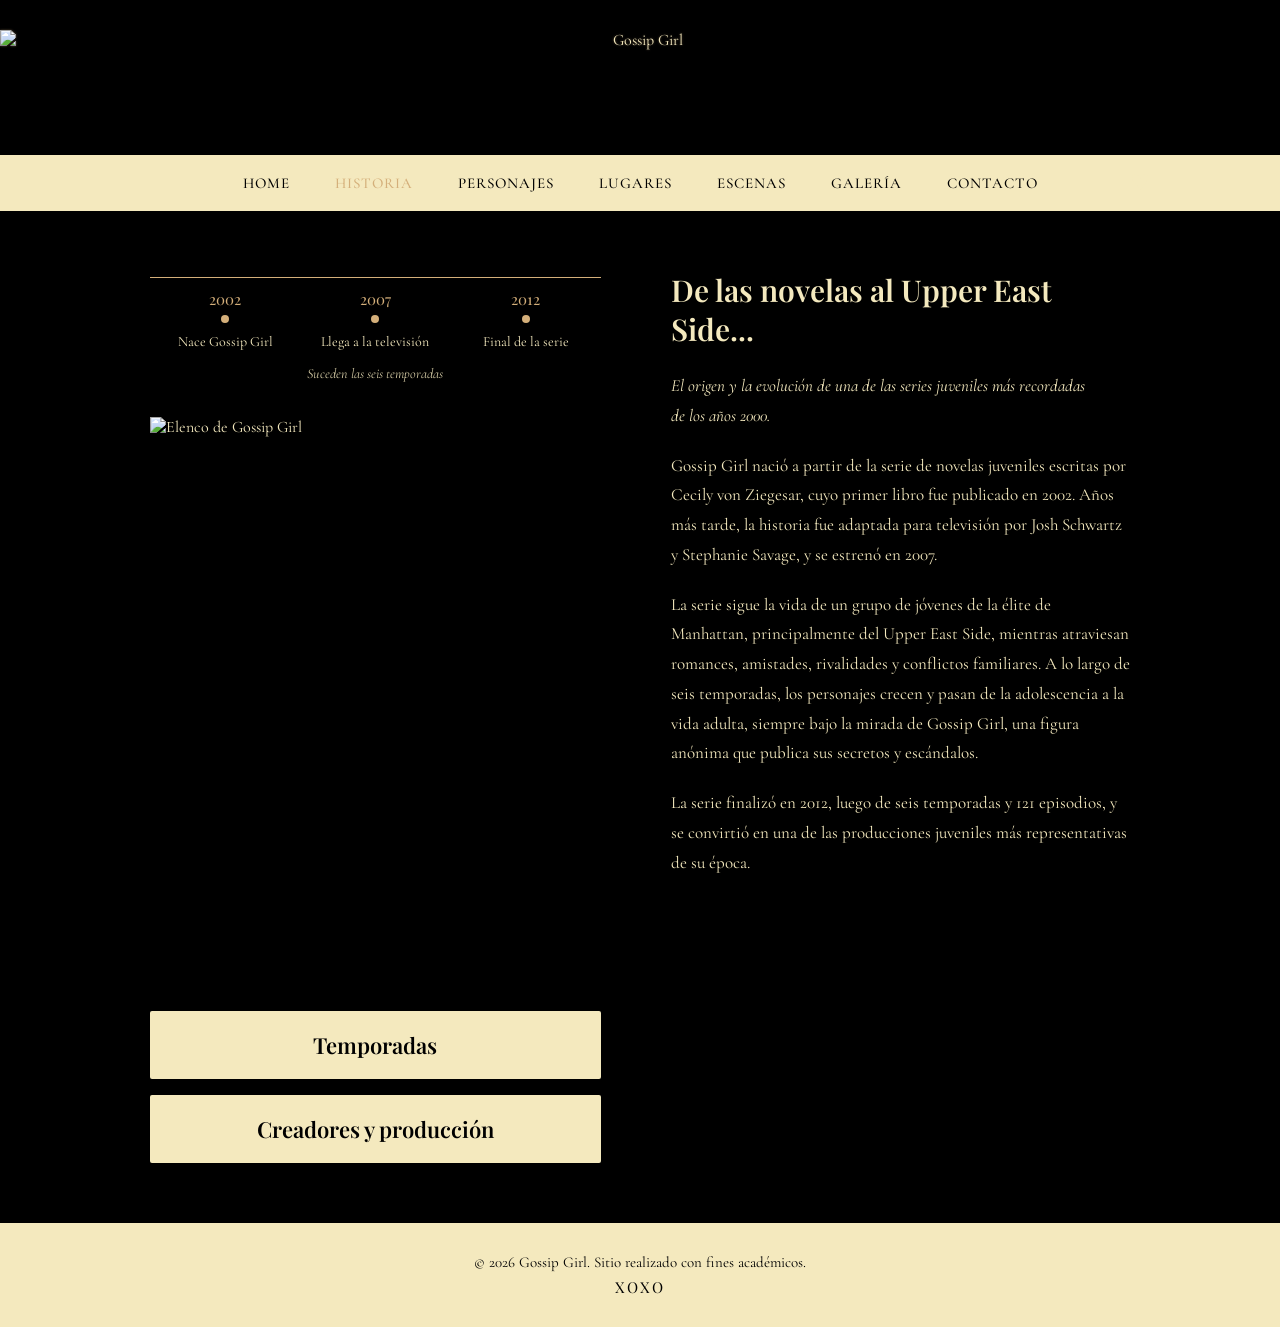
==== historia.html @ 5b595861 "Add files via upload" ====
<!DOCTYPE html>
<html lang="es">
<head>
  <meta charset="UTF-8">
  <meta name="viewport" content="width=device-width, initial-scale=1.0">
  <title>Historia | Gossip Girl</title>

  <link rel="preconnect" href="https://fonts.googleapis.com">
  <link rel="preconnect" href="https://fonts.gstatic.com" crossorigin>
  <link href="https://fonts.googleapis.com/css2?family=Cormorant+Garamond:ital,wght@0,400;0,500;0,600;1,400&family=Playfair+Display:wght@500;600;700&display=swap" rel="stylesheet">

  <link rel="stylesheet" href="style.css">
</head>
<body>

  <!-- ============ HEADER (igual que la Home) ============ -->
  <header class="header">
    <div class="header__logo">
      <a href="index.html">
        <img src="img/logo.jpg" alt="Gossip Girl" class="header__logo-img">
      </a>
    </div>

    <div class="header__bottom">
      <nav class="nav">
        <ul class="nav__list">
          <li><a href="index.html" class="nav__link">HOME</a></li>
          <li><a href="historia.html" class="nav__link nav__link--active">HISTORIA</a></li>
          <li><a href="personajes.html" class="nav__link">PERSONAJES</a></li>
          <li><a href="lugares.html" class="nav__link">LUGARES</a></li>
          <li><a href="escenas.html" class="nav__link">ESCENAS</a></li>
          <li><a href="galeria.html" class="nav__link">GALERÍA</a></li>
          <li><a href="contacto.html" class="nav__link">CONTACTO</a></li>
        </ul>

        <a href="#" class="nav__favorite" aria-label="Favoritos">&#9825;</a>
      </nav>
    </div>
  </header>

  <!-- ============ HISTORIA - CONTENIDO PRINCIPAL ============ -->
  <main class="historia-page">
    <div class="historia-container">
      <div class="historia-grid">

        <!-- COLUMNA IZQUIERDA -->
        <div class="historia-grid__col historia-grid__col--left">

          <!-- Línea de tiempo -->
          <div class="timeline">
            <div class="timeline__track">
              <div class="timeline__item">
                <span class="timeline__year">2002</span>
                <span class="timeline__dot"></span>
                <span class="timeline__label">Nace Gossip Girl</span>
              </div>
              <div class="timeline__item">
                <span class="timeline__year">2007</span>
                <span class="timeline__dot"></span>
                <span class="timeline__label">Llega a la televisión</span>
              </div>
              <div class="timeline__item">
                <span class="timeline__year">2012</span>
                <span class="timeline__dot"></span>
                <span class="timeline__label">Final de la serie</span>
              </div>
            </div>
            <p class="timeline__note">Suceden las seis temporadas</p>
          </div>

          <!-- Imagen del elenco -->
          <img src="img/segunda-pag.jpg" alt="Elenco de Gossip Girl" class="historia-imagen">

          <!-- Botones -->
          <div class="historia-links">
            <a href="temporadas.html" class="btn">Temporadas</a>
            <a href="creadores.html" class="btn">Creadores y producción</a>
          </div>

        </div>

        <!-- COLUMNA DERECHA -->
        <div class="historia-grid__col historia-grid__col--right">
          <div class="historia-texto">
            <h1 class="intro__title">De las novelas al Upper East Side...</h1>
            <p class="historia-texto__subtitle">El origen y la evolución de una de las series juveniles más recordadas de los años 2000.</p>

            <p>Gossip Girl nació a partir de la serie de novelas juveniles escritas por Cecily von Ziegesar, cuyo primer libro fue publicado en 2002. Años más tarde, la historia fue adaptada para televisión por Josh Schwartz y Stephanie Savage, y se estrenó en 2007.</p>

            <p>La serie sigue la vida de un grupo de jóvenes de la élite de Manhattan, principalmente del Upper East Side, mientras atraviesan romances, amistades, rivalidades y conflictos familiares. A lo largo de seis temporadas, los personajes crecen y pasan de la adolescencia a la vida adulta, siempre bajo la mirada de Gossip Girl, una figura anónima que publica sus secretos y escándalos.</p>

            <p>La serie finalizó en 2012, luego de seis temporadas y 121 episodios, y se convirtió en una de las producciones juveniles más representativas de su época.</p>
          </div>
        </div>

      </div>
    </div>
  </main>

  <!-- ============ FOOTER (igual que la Home) ============ -->
  <footer class="footer">
    <p class="footer__line">&copy; 2026 Gossip Girl. Sitio realizado con fines académicos.</p>
    <p class="footer__xoxo">XOXO</p>
  </footer>

</body>
</html>
---- style.css ----
/* =========================================================
   GOSSIP GIRL - ESTILOS GENERALES
   ========================================================= */
* {
  margin: 0;
  padding: 0;
  box-sizing: border-box;
}

html {
  scroll-behavior: smooth;
}

body {
  font-family: 'Cormorant Garamond', serif;
  background-color: #000000;
  color: #F4E9BE;
  overflow-x: hidden;
}

a {
  text-decoration: none;
  color: inherit;
}

img {
  display: block;
  max-width: 100%;
}

:root {
  --color-negro: #000000;
  --color-crema: #F4E9BE;
  --color-dorado: #D4AF7A;
  --espaciado-seccion: 60px;
}



.header {
  background-color: var(--color-negro);
  padding-top: 30px;
  padding-bottom: 0;
}

.header__bottom {
  width: 100%;
  background-color: var(--color-crema);
  padding: 18px 0;
}

.header__logo {
  text-align: center;
  margin-bottom: 25px;
}

.header__logo-img {
  height: 100px;
  margin: 0 auto;
  filter: drop-shadow(0 0 1px rgba(212, 175, 122, 0.4));
}

.header__bottom {
  width: 100%;
}

.nav {
  display: flex;
  align-items: center;
  justify-content: center;
  position: relative;
  max-width: 1100px;
  margin: 0 auto;
  padding: 0 40px;
}

.nav__list {
  display: flex;
  list-style: none;
  gap: 45px;
}

.nav__link {
  font-size: 15px;
  letter-spacing: 1px;
  color: var(--color-negro);
  font-weight: 500;
  transition: color 0.3s ease;
}

.nav__link:hover,
.nav__link--active {
  color: var(--color-dorado);
}

.nav__favorite {
  position: absolute;
  right: 40px;
  font-size: 22px;
  color: var(--color-crema);
  line-height: 1;
  transition: color 0.3s ease;
}

.nav__favorite:hover {
  color: var(--color-dorado);
}

/* =========================================================
   HERO / IMAGEN PRINCIPAL (Home)
   ========================================================= */
.hero {
  position: relative;
  width: 100%;
  height: 380px;
}

.hero__img {
  width: 100%;
  height: 100%;
  object-fit: cover;
  object-position: center 50%;
}

.hero__caption {
  position: absolute;
  bottom: 40px;
  left: 50%;
  transform: translateX(-50%);
  background-color: rgba(0, 0, 0, 0.85);
  padding: 16px 40px;
}

.hero__caption p {
  font-family: 'Playfair Display', serif;
  font-size: 18px;
  letter-spacing: 3px;
  color: var(--color-crema);
  text-align: center;
  white-space: nowrap;
}

/* =========================================================
   SECCIÓN INTRODUCTORIA (Home)
   ========================================================= */
.intro {
  background-color: var(--color-negro);
  padding: var(--espaciado-seccion) 60px;
}

.intro__container {
  max-width: 1100px;
  margin: 0 auto;
  display: flex;
  align-items: center;
  gap: 70px;
}

.intro__col {
  flex: 1;
}

.intro__col--img {
  flex: 0 0 38%;
}

.intro__img {
  width: 100%;
  aspect-ratio: 1 / 1;
  object-fit: cover;
  object-position: center 70%;
}

.intro__col--text {
  flex: 1;
  display: flex;
  flex-direction: column;
  align-items: flex-start;
}

.intro__title {
  font-family: 'Playfair Display', serif;
  font-size: 30px;
  font-weight: 600;
  color: var(--color-crema);
  line-height: 1.3;
  margin-bottom: 22px;
}

.intro__text {
  font-size: 18px;
  line-height: 1.7;
  color: var(--color-crema);
  margin-bottom: 45px;
  max-width: 60ch;
}

.btn {
  display: inline-block;
  background-color: var(--color-crema);
  color: var(--color-negro);
  font-family: 'Playfair Display', serif;
  font-size: 22px;
  font-weight: 600;
  padding: 18px 55px;
  border-radius: 2px;
  transition: background-color 0.3s ease, transform 0.2s ease;
}

.btn:hover {
  background-color: var(--color-dorado);
}

/* =========================================================
   FOOTER
   ========================================================= */
.footer {
  background-color: var(--color-crema);
  color: var(--color-negro);
  text-align: center;
  padding: 30px 20px;
}

.footer__line {
  font-size: 15px;
  margin-bottom: 6px;
}

.footer__xoxo {
  font-family: 'Playfair Display', serif;
  font-size: 15px;
  letter-spacing: 2px;
}

/* =========================================================
   HISTORIA - página
   ========================================================= */
.historia-page {
  background-color: var(--color-negro);
  padding-top: var(--espaciado-seccion);
  padding-bottom: var(--espaciado-seccion);
}

.historia-container {
  max-width: 1100px;
  margin: 0 auto;
  padding: 0 60px;
}

.historia-grid {
  display: flex;
  align-items: flex-start;
  gap: 70px;
}

.historia-grid__col--left {
  flex: 0 0 46%;
}

.historia-grid__col--right {
  flex: 1;
}

/* ---------- Línea de tiempo ---------- */
.timeline {
  margin-bottom: 35px;
}

.timeline__track {
  display: flex;
  justify-content: space-between;
  position: relative;
  padding-top: 18px;
}

.timeline__track::before {
  content: "";
  position: absolute;
  top: 6px;
  left: 0;
  right: 0;
  height: 1px;
  background-color: var(--color-dorado);
}

.timeline__item {
  display: flex;
  flex-direction: column;
  align-items: center;
  position: relative;
  z-index: 1;
  text-align: center;
  flex: 1;
}

.timeline__year {
  font-family: 'Playfair Display', serif;
  font-size: 15px;
  color: var(--color-dorado);
  margin-bottom: 6px;
}

.timeline__dot {
  width: 8px;
  height: 8px;
  border-radius: 50%;
  background-color: var(--color-dorado);
  margin-bottom: 10px;
}

.timeline__label {
  font-size: 14px;
  color: var(--color-crema);
  max-width: 110px;
  line-height: 1.3;
}

.timeline__note {
  text-align: center;
  font-style: italic;
  font-size: 14px;
  color: var(--color-crema);
  opacity: 0.85;
  margin-top: 14px;
}

/* ---------- Imagen del elenco ---------- */
.historia-imagen {
  width: 100%;
  aspect-ratio: 4 / 5;
  object-fit: cover;
  margin-bottom: 30px;
}

/* ---------- Botones Temporadas / Creadores ---------- */
.historia-links {
  display: flex;
  flex-direction: column;
  gap: 16px;
}

.historia-links .btn {
  display: block;
  width: 100%;
  text-align: center;
  border: 1px solid transparent;
}

.historia-links .btn:hover {
  background-color: var(--color-negro);
  color: var(--color-crema);
  border-color: var(--color-dorado);
}

/* ---------- Texto de Historia ---------- */
.historia-texto__subtitle {
  font-size: 18px;
  font-style: italic;
  color: var(--color-crema);
  margin-bottom: 25px;
  line-height: 1.5;
}

.historia-texto p {
  font-size: 17px;
  line-height: 1.75;
  color: var(--color-crema);
  max-width: 60ch;
  margin-bottom: 20px;
}

.historia-texto p:last-child {
  margin-bottom: 0;
}

/* =========================================================
   PERSONAJES - página
   ========================================================= */
.personajes-page {
  background-color: var(--color-negro);
  padding-bottom: var(--espaciado-seccion);
}

.personajes-page__title {
  font-family: 'Playfair Display', serif;
  font-size: 30px;
  font-weight: 600;
  color: var(--color-crema);
  text-align: center;
  padding: 45px 20px 35px;
}

/* ---------- Banner ---------- */
.personajes-banner {
  width: 100%;
  height: 320px;
  object-fit: cover;
  object-position: center 40%;
  margin-bottom: 40px;
}

/* ---------- Introducción ---------- */
.personajes-intro {
  text-align: center;
  font-size: 19px;
  color: var(--color-crema);
  max-width: 60ch;
  margin: 0 auto 60px;
  padding: 0 20px;
}

/* ---------- Grilla de personajes ---------- */
.personajes-grid {
  max-width: 1100px;
  margin: 0 auto;
  padding: 0 60px;
  display: grid;
  grid-template-columns: repeat(6, 1fr);
  column-gap: 40px;
  row-gap: 60px;
}

.personaje-card--blair  { grid-column: 1 / 3; }
.personaje-card--serena { grid-column: 3 / 5; }
.personaje-card--chuck  { grid-column: 5 / 7; }
.personaje-card--dan    { grid-column: 2 / 4; }
.personaje-card--nate   { grid-column: 4 / 6; }

.personaje-card {
  display: flex;
  flex-direction: column;
  align-items: center;
  text-align: center;
}

.personaje-card__name {
  font-family: 'Playfair Display', serif;
  font-style: italic;
  font-size: 18px;
  font-weight: 500;
  color: var(--color-crema);
  margin-bottom: 16px;
}

.personaje-img {
  width: 100%;
  aspect-ratio: 1 / 1;
  object-fit: cover;
  margin-bottom: 18px;
}

.personaje-card__text {
  font-size: 15px;
  line-height: 1.6;
  color: var(--color-crema);
}

/* ---------- Botón Mapa de relaciones ---------- */
.mapa-relaciones-link {
  text-align: center;
  margin-top: 65px;
}

.mapa-relaciones-link .btn {
  border: 1px solid transparent;
}

.mapa-relaciones-link .btn:hover {
  background-color: var(--color-negro);
  color: var(--color-crema);
  border-color: var(--color-dorado);
}
/* =========================================================
   RESPONSIVE - TABLET (Home + Historia)
   ========================================================= */
@media (max-width: 900px) {
  .nav__list {
    gap: 25px;
  }

  .nav {
    padding: 0 20px;
  }

  .intro__container {
    gap: 40px;
  }

  .intro__title {
    font-size: 26px;
  }

  .historia-container {
    padding: 0 30px;
  }

  .historia-grid {
    gap: 40px;
  }

  .historia-grid__col--left {
    flex: 0 0 42%;
  }
}

/* =========================================================
   RESPONSIVE - CELULAR (Home + Historia)
   ========================================================= */
@media (max-width: 640px) {
  .header__logo-img {
    height: 42px;
  }

  .nav {
    flex-direction: column;
    gap: 18px;
    padding: 0 20px;
  }

  .nav__list {
    flex-wrap: wrap;
    justify-content: center;
    gap: 16px 24px;
  }

  .nav__favorite {
    position: static;
  }

  .hero {
    height: 220px;
  }

  .hero__caption {
    padding: 10px 20px;
    bottom: 20px;
  }

  .hero__caption p {
    font-size: 13px;
    letter-spacing: 2px;
    white-space: normal;
  }

  .intro {
    padding: 40px 24px;
  }

  .intro__container {
    flex-direction: column;
    align-items: stretch;
    gap: 30px;
  }

  .intro__col--img {
    flex: none;
  }

  .intro__col--text {
    align-items: center;
    text-align: center;
  }

  .intro__title {
    font-size: 24px;
  }

  .intro__text {
    font-size: 16px;
  }

  .btn {
    width: 100%;
    text-align: center;
    font-size: 19px;
    padding: 16px 20px;
  }

  .historia-page {
    padding-top: 40px;
    padding-bottom: 40px;
  }

  .historia-container {
    padding: 0 24px;
  }

  .historia-grid {
    flex-direction: column;
    gap: 35px;
  }

  .historia-grid__col--left,
  .historia-grid__col--right {
    flex: none;
    width: 100%;
  }

  .timeline__label {
    font-size: 12px;
    max-width: 90px;
  }

  .timeline__year {
    font-size: 13px;
  }

  .historia-texto p {
    font-size: 16px;
    max-width: 100%;
  }
}
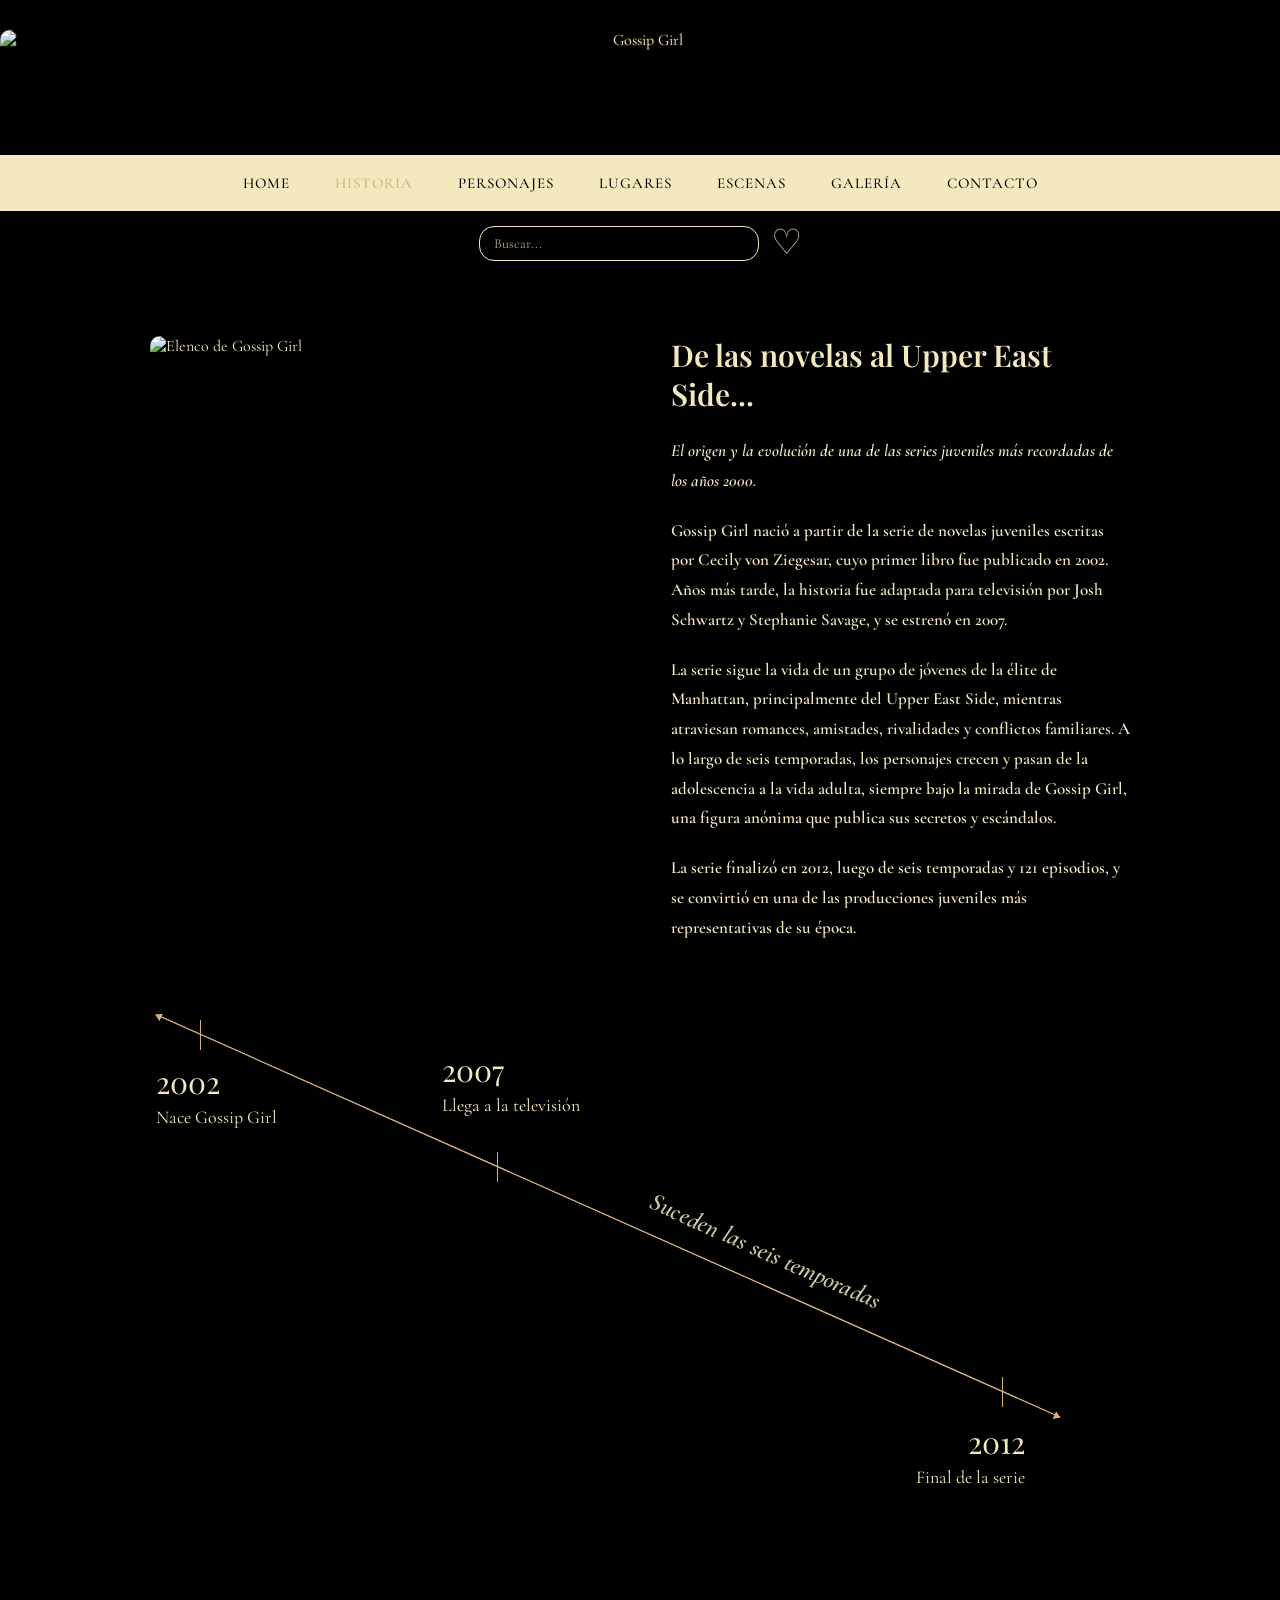
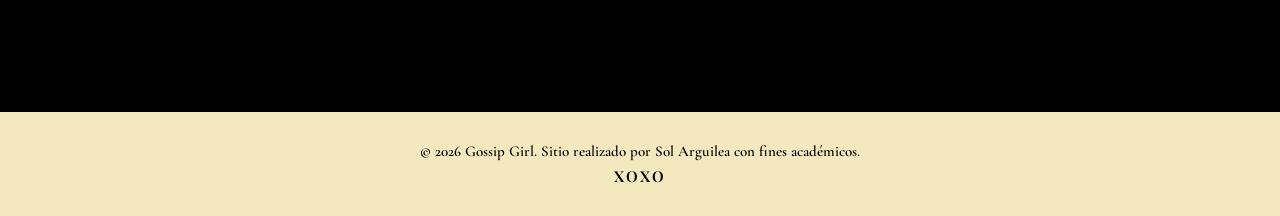
==== commit 02ab5e79: "Add files via upload" ====
--- a/historia.html
+++ b/historia.html
@@ -13,11 +13,11 @@
 </head>
 <body>
 
-  <!-- ============ HEADER (igual que la Home) ============ -->
-  <header class="header">
+
+ <header class="header">
     <div class="header__logo">
       <a href="index.html">
-        <img src="img/logo.jpg" alt="Gossip Girl" class="header__logo-img">
+        <img src="img/logo.png" alt="Gossip Girl" class="header__logo-img">
       </a>
     </div>
 
@@ -32,50 +32,27 @@
           <li><a href="galeria.html" class="nav__link">GALERÍA</a></li>
           <li><a href="contacto.html" class="nav__link">CONTACTO</a></li>
         </ul>
+      </nav>
+    </div>
 
-        <a href="#" class="nav__favorite" aria-label="Favoritos">&#9825;</a>
-      </nav>
+    <div class="nav__tools">
+      <div class="buscador">
+        <input type="text" id="buscar" class="buscador__input" placeholder="Buscar..." autocomplete="off">
+        <ul id="resultados" class="buscador__resultados"></ul>
+      </div>
+      <a href="#" class="nav__favorite" aria-label="Favoritos">&#9825;</a>
     </div>
   </header>
 
-  <!-- ============ HISTORIA - CONTENIDO PRINCIPAL ============ -->
-  <main class="historia-page">
+<main class="historia-page page-base">
     <div class="historia-container">
       <div class="historia-grid">
 
         <!-- COLUMNA IZQUIERDA -->
         <div class="historia-grid__col historia-grid__col--left">
 
-          <!-- Línea de tiempo -->
-          <div class="timeline">
-            <div class="timeline__track">
-              <div class="timeline__item">
-                <span class="timeline__year">2002</span>
-                <span class="timeline__dot"></span>
-                <span class="timeline__label">Nace Gossip Girl</span>
-              </div>
-              <div class="timeline__item">
-                <span class="timeline__year">2007</span>
-                <span class="timeline__dot"></span>
-                <span class="timeline__label">Llega a la televisión</span>
-              </div>
-              <div class="timeline__item">
-                <span class="timeline__year">2012</span>
-                <span class="timeline__dot"></span>
-                <span class="timeline__label">Final de la serie</span>
-              </div>
-            </div>
-            <p class="timeline__note">Suceden las seis temporadas</p>
-          </div>
-
           <!-- Imagen del elenco -->
           <img src="img/segunda-pag.jpg" alt="Elenco de Gossip Girl" class="historia-imagen">
-
-          <!-- Botones -->
-          <div class="historia-links">
-            <a href="temporadas.html" class="btn">Temporadas</a>
-            <a href="creadores.html" class="btn">Creadores y producción</a>
-          </div>
 
         </div>
 
@@ -95,13 +72,63 @@
 
       </div>
     </div>
+
+    <section class="historia-diagonal">
+
+      <span class="historia-diagonal__line" aria-hidden="true"></span>
+
+      <div class="historia-diagonal__milestone historia-diagonal__milestone--1">
+        <span class="historia-diagonal__year">2002</span>
+        <span class="historia-diagonal__label">Nace Gossip Girl</span>
+      </div>
+
+      <div class="historia-diagonal__milestone historia-diagonal__milestone--2">
+        <span class="historia-diagonal__year">2007</span>
+        <span class="historia-diagonal__label">Llega a la televisión</span>
+      </div>
+
+      <p class="historia-diagonal__note">Suceden las seis temporadas</p>
+
+      <div class="historia-diagonal__milestone historia-diagonal__milestone--3">
+        <span class="historia-diagonal__year">2012</span>
+        <span class="historia-diagonal__label">Final de la serie</span>
+      </div>
+
+      <span class="historia-diagonal__line" aria-hidden="true"></span>
+
+<span class="historia-diagonal__tick historia-diagonal__tick--1" aria-hidden="true"></span>
+<span class="historia-diagonal__tick historia-diagonal__tick--2" aria-hidden="true"></span>
+<span class="historia-diagonal__tick historia-diagonal__tick--3" aria-hidden="true"></span>
+
+      <img src="img/taco.png" alt="" class="historia-diagonal__deco historia-diagonal__deco--taco" aria-hidden="true">
+      <img src="img/corona.png" alt="" class="historia-diagonal__deco historia-diagonal__deco--corona" aria-hidden="true">
+      <img src="img/beso.png" alt="" class="historia-diagonal__deco historia-diagonal__deco--labios" aria-hidden="true">
+      <img src="img/diamante.png" alt="" class="historia-diagonal__deco historia-diagonal__deco--diamante" aria-hidden="true">
+      <img src="img/antifaz.png" alt="" class="historia-diagonal__deco historia-diagonal__deco--mascara" aria-hidden="true">
+
+    </section>
+
+
+    <div class="historia-flip-wrap">
+      <div class="temporada-flip-card" tabindex="0">
+        <div class="temporada-flip-card__inner">
+          <div class="temporada-flip-card__front">
+            <p class="temporada-flip-card__title">Temporadas</p>
+          </div>
+          <div class="temporada-flip-card__back">
+            <a href="temporadas.html" class="temporada-flip-card__button">Ver</a>
+          </div>
+        </div>
+      </div>
+    </div>
+
   </main>
 
-  <!-- ============ FOOTER (igual que la Home) ============ -->
   <footer class="footer">
-    <p class="footer__line">&copy; 2026 Gossip Girl. Sitio realizado con fines académicos.</p>
+    <p class="footer__line">&copy; 2026 Gossip Girl. Sitio realizado por Sol Arguilea con fines académicos.</p>
     <p class="footer__xoxo">XOXO</p>
   </footer>
-
+<script src="js/buscador.js"></script>
+<script src="js/favoritos.js"></script>
 </body>
 </html>
--- a/style.css
+++ b/style.css
@@ -1,6 +1,4 @@
-/* =========================================================
-   GOSSIP GIRL - ESTILOS GENERALES
-   ========================================================= */
+
 * {
   margin: 0;
   padding: 0;
@@ -23,6 +21,10 @@
   color: inherit;
 }
 
+    p {
+  font-weight: 600;
+}
+
 img {
   display: block;
   max-width: 100%;
@@ -35,7 +37,10 @@
   --espaciado-seccion: 60px;
 }
 
-
+.page-base {
+  background-color: var(--color-negro);
+  padding-bottom: var(--espaciado-seccion);
+}
 
 .header {
   background-color: var(--color-negro);
@@ -58,10 +63,6 @@
   height: 100px;
   margin: 0 auto;
   filter: drop-shadow(0 0 1px rgba(212, 175, 122, 0.4));
-}
-
-.header__bottom {
-  width: 100%;
 }
 
 .nav {
@@ -106,9 +107,7 @@
   color: var(--color-dorado);
 }
 
-/* =========================================================
-   HERO / IMAGEN PRINCIPAL (Home)
-   ========================================================= */
+
 .hero {
   position: relative;
   width: 100%;
@@ -140,9 +139,6 @@
   white-space: nowrap;
 }
 
-/* =========================================================
-   SECCIÓN INTRODUCTORIA (Home)
-   ========================================================= */
 .intro {
   background-color: var(--color-negro);
   padding: var(--espaciado-seccion) 60px;
@@ -169,6 +165,10 @@
   aspect-ratio: 1 / 1;
   object-fit: cover;
   object-position: center 70%;
+}
+
+img{
+  border-radius: 10px;
 }
 
 .intro__col--text {
@@ -203,7 +203,7 @@
   font-size: 22px;
   font-weight: 600;
   padding: 18px 55px;
-  border-radius: 2px;
+  border-radius: 15px;
   transition: background-color 0.3s ease, transform 0.2s ease;
 }
 
@@ -211,9 +211,6 @@
   background-color: var(--color-dorado);
 }
 
-/* =========================================================
-   FOOTER
-   ========================================================= */
 .footer {
   background-color: var(--color-crema);
   color: var(--color-negro);
@@ -232,13 +229,9 @@
   letter-spacing: 2px;
 }
 
-/* =========================================================
-   HISTORIA - página
-   ========================================================= */
+
 .historia-page {
-  background-color: var(--color-negro);
   padding-top: var(--espaciado-seccion);
-  padding-bottom: var(--espaciado-seccion);
 }
 
 .historia-container {
@@ -261,7 +254,7 @@
   flex: 1;
 }
 
-/* ---------- Línea de tiempo ---------- */
+
 .timeline {
   margin-bottom: 35px;
 }
@@ -324,7 +317,6 @@
   margin-top: 14px;
 }
 
-/* ---------- Imagen del elenco ---------- */
 .historia-imagen {
   width: 100%;
   aspect-ratio: 4 / 5;
@@ -332,7 +324,6 @@
   margin-bottom: 30px;
 }
 
-/* ---------- Botones Temporadas / Creadores ---------- */
 .historia-links {
   display: flex;
   flex-direction: column;
@@ -352,7 +343,6 @@
   border-color: var(--color-dorado);
 }
 
-/* ---------- Texto de Historia ---------- */
 .historia-texto__subtitle {
   font-size: 18px;
   font-style: italic;
@@ -373,43 +363,33 @@
   margin-bottom: 0;
 }
 
-/* =========================================================
-   PERSONAJES - página
-   ========================================================= */
-.personajes-page {
-  background-color: var(--color-negro);
-  padding-bottom: var(--espaciado-seccion);
-}
-
 .personajes-page__title {
   font-family: 'Playfair Display', serif;
   font-size: 30px;
   font-weight: 600;
   color: var(--color-crema);
   text-align: center;
-  padding: 45px 20px 35px;
-}
-
-/* ---------- Banner ---------- */
+  padding: 10px 20px 35px;
+}
+
 .personajes-banner {
   width: 100%;
-  height: 320px;
+  height: 380px;
   object-fit: cover;
-  object-position: center 40%;
+  object-position: center 35%;
   margin-bottom: 40px;
 }
 
-/* ---------- Introducción ---------- */
+
 .personajes-intro {
   text-align: center;
-  font-size: 19px;
+  font-size: 25px;
   color: var(--color-crema);
   max-width: 60ch;
-  margin: 0 auto 60px;
+  margin: 0 auto 30px;
   padding: 0 20px;
 }
 
-/* ---------- Grilla de personajes ---------- */
 .personajes-grid {
   max-width: 1100px;
   margin: 0 auto;
@@ -455,7 +435,6 @@
   color: var(--color-crema);
 }
 
-/* ---------- Botón Mapa de relaciones ---------- */
 .mapa-relaciones-link {
   text-align: center;
   margin-top: 65px;
@@ -470,10 +449,1580 @@
   color: var(--color-crema);
   border-color: var(--color-dorado);
 }
-/* =========================================================
-   RESPONSIVE - TABLET (Home + Historia)
-   ========================================================= */
+
+.mapa-section {
+  max-width: 1100px;
+  margin: 0 auto 50px;
+  padding: 0 60px;
+}
+
+
+.mapa-container {
+  position: relative;
+  width: 100%;
+  max-width: 1000px;
+  margin: 0 auto;
+  aspect-ratio: 1448 / 1086;
+}
+
+.mapa-imagen {
+  width: 100%;
+  height: auto;
+  display: block;
+}
+
+.mapa-hotspot {
+  position: absolute;
+  width: 14px;
+  height: 14px;
+  transform: translate(-50%, -50%);
+  border-radius: 50%;
+  background-color: rgba(244, 233, 190, 0.18);
+  border: 1px solid var(--color-dorado);
+  padding: 0;
+  cursor: pointer;
+  transition: transform 0.25s ease, background-color 0.25s ease;
+}
+
+.mapa-hotspot:hover {
+  background-color: rgba(255, 255, 255, 0.45);
+  transform: translate(-50%, -50%) scale(1.3);
+}
+
+.mapa-hotspot--active {
+  background-color: var(--color-dorado);
+  transform: translate(-50%, -50%) scale(1.3);
+}
+
+.flashcard {
+  position: absolute;
+  z-index: 10;
+  width: max-content;
+  max-width: 220px;
+  background-color: var(--color-negro);
+  border: 1px solid var(--color-dorado);
+  padding: 16px 18px;
+  box-shadow: 0 8px 20px rgba(0, 0, 0, 0.35);
+}
+
+.flashcard__close {
+  position: absolute;
+  top: 6px;
+  right: 8px;
+  background: none;
+  border: none;
+  color: var(--color-crema);
+  font-size: 16px;
+  line-height: 1;
+  cursor: pointer;
+  padding: 4px;
+}
+
+.flashcard-title {
+  font-family: 'Playfair Display', serif;
+  font-size: 16px;
+  font-style: italic;
+  color: var(--color-crema);
+  margin-bottom: 6px;
+  padding-right: 16px;
+}
+
+.flashcard-text {
+  font-size: 13px;
+  line-height: 1.5;
+  color: var(--color-crema);
+  opacity: 0.9;
+}
+.flashcard-video {
+  position: relative;
+  width: 100%;
+  aspect-ratio: 16 / 9;
+  margin-bottom: 10px;
+}
+
+.flashcard-video iframe {
+  width: 100%;
+  height: 100%;
+  display: block;
+  border: none;
+}
+
+.flashcard-image {
+  width: 100%;
+  aspect-ratio: 16 / 9;
+  object-fit: cover;
+  display: block;
+  margin-bottom: 10px;
+}
+
+.spoiler-warning {
+  max-width: 500px;
+  margin: 0 auto 50px;
+  padding: 30px 40px;
+  background-color: var(--color-crema);
+  border-top: 1px solid var(--color-dorado);
+  border-bottom: 1px solid var(--color-dorado);
+  text-align: center;
+  transition: opacity 0.4s ease, transform 0.4s ease;
+  border-radius: 10px;
+}
+
+.spoiler-warning--dismissed {
+  opacity: 0;
+  transform: translateY(-10px);
+}
+
+.spoiler-warning__title {
+  font-family: 'Playfair Display', serif;
+  font-size: 16px;
+  font-weight: 600;
+  letter-spacing: 3px;
+  color: var(--color-negro);
+  margin-bottom: 14px;
+}
+
+.spoiler-warning__text,
+.spoiler-warning__question {
+  font-size: 16px;
+  color: var(--color-negro);
+  margin-bottom: 6px;
+}
+
+.spoiler-button {
+  display: inline-block;
+  margin-top: 18px;
+  background-color: var(--color-negro);
+  color: var(--color-crema);
+  font-family: 'Playfair Display', serif;
+  font-size: 16px;
+  font-weight: 600;
+  padding: 12px 34px;
+  border: 1px solid transparent;
+  cursor: pointer;
+  transition: background-color 0.3s ease, color 0.3s ease, border-color 0.3s ease;
+  border-radius: 10px;
+}
+
+.spoiler-button:hover {
+  background-color: var(--color-crema);
+  color: var(--color-negro);
+  border-color: var(--color-dorado);
+}
+
+.spoiler-content {
+  max-width: 1100px;
+  margin: 0 auto;
+  padding: 0 60px;
+  filter: blur(0);
+  opacity: 1;
+  transition: filter 0.5s ease, opacity 0.5s ease;
+}
+
+.spoilers-hidden {
+  filter: blur(10px);
+  opacity: 0.85;
+  pointer-events: none;
+  user-select: none;
+}
+
+.spoilers-revealed {
+  filter: blur(0);
+  opacity: 1;
+}
+
+.escena-item {
+  display: flex;
+  align-items: center;
+  gap: 60px;
+  margin-bottom: 90px;
+}
+
+.escena-item:last-child {
+  margin-bottom: 0;
+}
+
+.escena-info {
+  flex: 1;
+}
+
+.escena-title {
+  font-family: 'Playfair Display', serif;
+  font-style: italic;
+  font-size: 22px;
+  font-weight: 500;
+  color: var(--color-crema);
+  margin-bottom: 14px;
+}
+
+.escena-season {
+  font-size: 13px;
+  letter-spacing: 1px;
+  text-transform: uppercase;
+  color: var(--color-dorado);
+  margin-bottom: 14px;
+}
+
+.escena-description {
+  font-size: 16px;
+  line-height: 1.7;
+  color: var(--color-crema);
+  max-width: 55ch;
+}
+
+.escena-video {
+  flex: 0 0 42%;
+  position: relative;
+  display: block;
+  padding: 0;
+  border: none;
+  background: none;
+  cursor: pointer;
+}
+
+.escena-img {
+  width: 100%;
+  aspect-ratio: 4 / 3;
+  object-fit: cover;
+  display: block;
+}
+
+.escena-video__play {
+  position: absolute;
+  top: 50%;
+  left: 50%;
+  transform: translate(-50%, -50%);
+  width: 56px;
+  height: 56px;
+  display: flex;
+  align-items: center;
+  justify-content: center;
+  border: 1px solid var(--color-dorado);
+  border-radius: 50%;
+  background-color: rgba(0, 0, 0, 0.45);
+  color: var(--color-crema);
+  font-size: 18px;
+  padding-left: 4px; /* centra visualmente el triángulo */
+  transition: transform 0.25s ease, background-color 0.25s ease;
+}
+
+.escena-video:hover .escena-video__play {
+  transform: translate(-50%, -50%) scale(1.1);
+  background-color: rgba(212, 175, 122, 0.55);
+}
+
+.video-modal {
+  position: fixed;
+  inset: 0;
+  z-index: 100;
+  display: flex;
+  align-items: center;
+  justify-content: center;
+  opacity: 0;
+  transition: opacity 0.3s ease;
+}
+.video-modal[hidden] {
+  display: none;
+}
+
+.video-modal--visible {
+  opacity: 1;
+}
+
+.video-modal__overlay {
+  position: absolute;
+  inset: 0;
+  background-color: rgba(0, 0, 0, 0.85);
+}
+
+.video-modal__box {
+  position: relative;
+  z-index: 1;
+  width: 90%;
+  max-width: 900px;
+  background-color: var(--color-negro);
+  border: 1px solid var(--color-dorado);
+  padding: 4px;
+  border-radius: 10px;
+}
+
+.video-modal__video {
+  display: block;
+  width: 100%;
+  aspect-ratio: 16 / 9;
+  background-color: var(--color-negro);
+}
+
+.video-modal__close {
+  position: absolute;
+  top: -36px;
+  right: 0;
+  background: none;
+  border: none;
+  color: var(--color-crema);
+  font-size: 26px;
+  line-height: 1;
+  cursor: pointer;
+  padding: 4px 8px;
+}
+
+.temporadas-page__title {
+  padding-bottom: 10px;
+}
+
+.temporadas-page__subtitle {
+  text-align: center;
+  font-size: 18px;
+  color: var(--color-crema);
+  margin-bottom: 70px;
+}
+
+.temporadas-grid {
+  --offset: 90px;
+  position: relative;
+  max-width: 1100px;
+  margin: 0 auto;
+  padding: 0 20px 40px;
+  display: flex;
+  flex-direction: column;
+}
+
+.temporadas-grid::before {
+  content: "";
+  position: absolute;
+  top: 0;
+  bottom: 0;
+  left: 50%;
+  width: 1px;
+  background-color: var(--color-dorado);
+  opacity: 0.6;
+}
+
+.temporada-card {
+  position: relative;
+  width: calc(50% - var(--offset));
+  aspect-ratio: 1.7 / 1;
+  perspective: 1200px;
+  cursor: pointer;
+  outline: none;
+}
+
+.temporada-card:nth-child(odd) {
+  align-self: flex-start;
+}
+
+.temporada-card:nth-child(even) {
+  align-self: flex-end;
+}
+
+.temporada-card + .temporada-card {
+  margin-top: 1%;
+}
+
+.temporada-card::after {
+  content: "";
+  position: absolute;
+  top: 50%;
+  width: 11px;
+  height: 11px;
+  border-radius: 50%;
+  background-color: var(--color-negro);
+  border: 1px solid var(--color-dorado);
+  transform: translate(-50%, -50%);
+}
+
+.temporada-card:nth-child(odd)::after {
+  left: calc(100% + var(--offset));
+}
+
+.temporada-card:nth-child(even)::after {
+  left: calc(-1 * var(--offset));
+}
+
+.temporada-card__inner {
+  position: relative;
+  width: 100%;
+  height: 100%;
+  transform-style: preserve-3d;
+  transition: transform 0.6s ease;
+}
+
+.temporada-card:nth-child(1) .temporada-card__image { object-position: center 10%; }
+.temporada-card:nth-child(2) .temporada-card__image { object-position: 30% 2%; }
+.temporada-card:nth-child(3) .temporada-card__image { object-position: center 40% }
+.temporada-card:nth-child(4) .temporada-card__image { object-position: center 30%; }
+.temporada-card:nth-child(5) .temporada-card__image { object-position: center top; }
+.temporada-card:nth-child(6) .temporada-card__image { object-position: center top; }
+
+.fav-btn {
+  position: absolute;
+  top: 12px;
+  right: 12px;
+  z-index: 5;
+  width: 38px;
+  height: 38px;
+  display: flex;
+  align-items: center;
+  justify-content: center;
+  border-radius: 50%;
+  border: 1px solid var(--color-dorado);
+  background: rgba(0, 0, 0, 0.6);
+  color: var(--color-crema);
+  font-size: 20px;
+  line-height: 1;
+  cursor: pointer;
+  transition: transform 0.2s ease, color 0.2s ease;
+}
+
+.fav-btn:hover {
+  transform: scale(1.1);
+}
+
+.fav-btn.is-fav {
+  color: var(--color-dorado);
+}
+
+.temporada-card .fav-btn {
+  right: auto;
+  left: 12px;
+}
+
+.nav__cuenta {
+  font-size: 15px;
+  color: var(--color-crema);
+}
+
+.nav__cuenta a {
+  color: var(--color-crema);
+}
+
+.modal {
+  position: fixed;
+  inset: 0;
+  z-index: 1000;
+  display: flex;
+  align-items: center;
+  justify-content: center;
+  padding: 20px;
+  background: rgba(0, 0, 0, 0.75);
+}
+
+.modal[hidden] {
+  display: none;
+}
+
+.modal__box {
+  position: relative;
+  width: 100%;
+  max-width: 400px;
+  background: var(--color-negro);
+  animation: modal-aparecer 0.3s ease;
+}
+
+.modal__cerrar {
+  position: absolute;
+  top: 10px;
+  right: 14px;
+  background: none;
+  border: none;
+  font-size: 28px;
+  line-height: 1;
+  color: var(--color-crema);
+  cursor: pointer;
+}
+
+.modal__cerrar:hover {
+  color: var(--color-dorado);
+}
+
+@keyframes modal-aparecer {
+  from { opacity: 0; transform: translateY(15px); }
+  to { opacity: 1; transform: translateY(0); }
+}
+
+.auth__form {
+  display: flex;
+  flex-direction: column;
+  gap: 14px;
+  padding: 40px 32px;
+  border: 1px solid var(--color-dorado);
+  text-align: center;
+}
+
+.auth__form[hidden] {
+  display: none;
+}
+
+.auth__title {
+  font-family: 'Playfair Display', serif;
+  font-style: italic;
+  font-weight: 500;
+  color: var(--color-crema);
+  margin: 0;
+}
+
+.auth__text {
+  color: var(--color-dorado);
+  margin: 0 0 10px;
+}
+
+.auth__input {
+  padding: 10px 14px;
+  font-family: inherit;
+  font-size: 16px;
+  color: var(--color-crema);
+  background: #000;
+  border: 1px solid var(--color-dorado);
+  border-radius: 15px;
+}
+
+.auth__input:focus {
+  outline: none;
+  border-color: var(--color-crema);
+}
+
+.auth__error {
+  min-height: 1em;
+  margin: 0;
+  font-size: 14px;
+  color: #e08a8a;
+}
+
+.auth__btn {
+  padding: 12px;
+  font-family: 'Playfair Display', serif;
+  font-size: 17px;
+  color: var(--color-negro);
+  background: var(--color-crema);
+  border: 1px solid var(--color-dorado);
+  border-radius: 15px;
+  cursor: pointer;
+  transition: background-color 0.3s ease, color 0.3s ease;
+}
+
+.auth__btn:hover {
+  background: var(--color-negro);
+  color: var(--color-crema);
+}
+
+.auth__switch {
+  font-size: 15px;
+  color: var(--color-crema);
+  margin: 0;
+}
+
+.auth__switch a {
+  color: var(--color-dorado);
+}
+
+.favoritos-grid {
+  max-width: 1000px;
+  margin: 40px auto 80px;
+  padding: 0 20px;
+  display: grid;
+  grid-template-columns: repeat(auto-fill, minmax(220px, 1fr));
+  gap: 30px;
+}
+
+.fav-card {
+  text-align: center;
+}
+
+.fav-card__img {
+  width: 100%;
+  aspect-ratio: 1 / 1;
+  object-fit: cover;
+  border: 1px solid var(--color-dorado);
+  border-radius: 12px;
+}
+
+.fav-card__tipo {
+  margin: 10px 0 2px;
+  font-size: 13px;
+  letter-spacing: 1px;
+  text-transform: uppercase;
+  color: var(--color-dorado);
+}
+
+.fav-card__nombre {
+  margin: 0 0 10px;
+  font-family: 'Playfair Display', serif;
+  font-style: italic;
+  font-size: 19px;
+  color: var(--color-crema);
+}
+
+.fav-card__quitar {
+  font-family: inherit;
+  font-size: 14px;
+  color: var(--color-crema);
+  background: none;
+  border: 1px solid var(--color-crema);
+  border-radius: 15px;
+  padding: 4px 16px;
+  cursor: pointer;
+}
+
+.favoritos-vacio {
+  grid-column: 1 / -1;
+  text-align: center;
+  color: var(--color-crema);
+}
+
+.personaje-card {
+  position: relative;
+}
+
+.galeria-card {
+  position: relative;
+}
+
+.galeria-card .galeria-item {
+  display: block;
+  width: 100%;
+}
+
+.flashcard .fav-btn {
+  right: auto;
+  left: 12px;
+}
+
+.escena-item {
+  position: relative;
+}
+
+.escena-item .fav-btn {
+  right: auto;
+  left: 12px;
+}
+
+.personaje-card .fav-btn {
+    top: 2px;
+  right: 4px;
+}
+
+.modal__box--grande {
+  max-width: 900px;
+  max-height: 85vh;
+  overflow-y: auto;
+  padding: 40px 30px;
+  border: 1px solid var(--color-dorado);
+}
+
+.favs-modal__title {
+  font-family: 'Playfair Display', serif;
+  font-style: italic;
+  font-weight: 500;
+  font-size: 28px;
+  text-align: center;
+  color: var(--color-crema);
+  margin: 0 0 10px;
+}
+
+.modal__box--grande .favoritos-grid {
+  margin: 20px 0 0;
+  padding: 0;
+}
+
+.fav-card__quitar:hover {
+  background: var(--color-crema);
+  color: var(--color-negro);
+}
+
+/* ===== Personajes: título de la sección nueva ===== */
+.personajes-subtitulo {
+  font-family: 'Playfair Display', serif;
+  font-style: italic;
+  font-weight: 500;
+  font-size: 26px;
+  text-align: center;
+  color: var(--color-crema);
+  margin: 80px 0 40px;
+}
+
+/* 3 arriba y 2 abajo centrados */
+.personajes-grid--secundarios {
+  display: flex;
+  flex-wrap: wrap;
+  justify-content: center;
+}
+
+.personajes-grid--secundarios .personaje-card {
+  flex: 0 0 calc((100% - 2 * 40px) / 3);
+}
+
+/* ===== Corazón discreto en personajes ===== */
+.personaje-card .fav-btn {
+  top: 2px;
+  right: 4px;
+  width: auto;
+  height: auto;
+  padding: 4px;
+  background: transparent;
+  border: none;
+  border-radius: 0;
+  font-size: 22px;
+  color: var(--color-crema);
+}
+
+.personaje-card .fav-btn.is-fav {
+  color: var(--color-dorado);
+}
+
+.personaje-card .fav-btn:hover {
+  transform: scale(1.15);
+}
+
+/* ===== Personajes: foto que gira ===== */
+.personaje-flip {
+  perspective: 1200px;
+  cursor: pointer;
+  outline: none;
+}
+
+.personaje-flip__inner {
+  position: relative;
+  transform-style: preserve-3d;
+  transition: transform 0.6s ease;
+}
+
+@media (hover: hover) {
+  .personaje-flip:hover .personaje-flip__inner {
+    transform: rotateY(180deg);
+  }
+}
+
+.personaje-flip.is-flipped .personaje-flip__inner,
+.personaje-flip:focus-visible .personaje-flip__inner {
+  transform: rotateY(180deg);
+}
+
+.personaje-flip__front,
+.personaje-flip__back {
+  -webkit-backface-visibility: hidden;
+  backface-visibility: hidden;
+}
+
+/* El frente es la foto, con el mismo tamaño que ya tenía */
+.personaje-flip__front {
+  position: relative;
+}
+
+.personaje-flip__front .personaje-img {
+  display: block;
+  margin: 0;
+}
+
+/* El reverso ocupa exactamente el lugar de la foto */
+.personaje-flip__back {
+  position: absolute;
+  inset: 0;
+  transform: rotateY(180deg);
+  display: flex;
+  align-items: center;
+  justify-content: center;
+  padding: 24px;
+  background: var(--color-crema);
+  border: 1px solid var(--color-dorado);
+  overflow-y: auto;
+  border-radius: 10px;
+}
+
+.personaje-flip__back .personaje-card__text {
+  margin: 0;
+  max-width: none;
+  font-size: 15px;
+  line-height: 1.6;
+  text-align: center;
+  color: var(--color-negro);
+}
+
+/* Responsive de la sección nueva */
 @media (max-width: 900px) {
+  .personajes-grid--secundarios .personaje-card {
+    flex-basis: calc((100% - 40px) / 2);
+  }
+}
+
+@media (max-width: 640px) {
+  .personajes-grid--secundarios .personaje-card {
+    flex-basis: 100%;
+  }
+}
+
+@media (hover: hover) {
+  .temporada-card:hover .temporada-card__inner {
+    transform: rotateY(180deg);
+  }
+}
+
+.temporada-card.is-flipped .temporada-card__inner,
+.temporada-card:focus-visible .temporada-card__inner {
+  transform: rotateY(180deg);
+}
+
+.temporada-card__front,
+.temporada-card__back {
+  position: absolute;
+  inset: 0;
+  -webkit-backface-visibility: hidden;
+  backface-visibility: hidden;
+  border: 1px solid var(--color-dorado);
+  overflow: hidden;
+  border-radius: 10px;
+}
+
+.temporada-card__image {
+  display: block;
+  width: 100%;
+  height: 100%;
+  object-fit: cover;
+}
+
+.temporada-card__caption {
+  position: absolute;
+  left: 0;
+  right: 0;
+  bottom: 0;
+  padding: 40px 16px 18px;
+  text-align: center;
+  background: linear-gradient(to top, rgba(0, 0, 0, 0.8), rgba(0, 0, 0, 0));
+}
+
+.temporada-card__title {
+  font-family: 'Playfair Display', serif;
+  font-style: italic;
+  font-size: 21px;
+  font-weight: 500;
+  margin: 0 0 6px;
+  color: var(--color-crema);
+}
+
+.temporada-card__meta {
+  font-size: 15px;
+  letter-spacing: 0.5px;
+  margin: 0;
+  color: var(--color-dorado);
+}
+
+/* Cara trasera */
+.temporada-card__back {
+  transform: rotateY(180deg);
+  background-color: var(--color-crema);
+  display: flex;
+  flex-direction: column;
+  align-items: center;
+  justify-content: center;
+  text-align: center;
+  padding: 28px 22px;
+}
+
+.temporada-card__back .temporada-card__title {
+  color: var(--color-negro);
+}
+
+.temporada-card__back .temporada-card__meta {
+  color: var(--color-negro);
+  opacity: 0.75;
+  padding-bottom: 14px;
+  margin-bottom: 14px;
+  border-bottom: 1px solid var(--color-dorado);
+}
+
+.temporada-card__description {
+  font-size: 15px;
+  line-height: 1.6;
+  margin: 0;
+  color: var(--color-negro);
+}
+
+
+.home-cards {
+  background-color: var(--color-negro);
+  display: flex;
+  justify-content: center;
+  flex-wrap: wrap;
+  gap: 30px;
+  padding: 0 60px 70px;
+}
+
+.home-card {
+  width: 270px;
+  height: 200px;
+  perspective: 1000px;
+  cursor: pointer;
+}
+
+.home-card__inner {
+  position: relative;
+  width: 100%;
+  height: 100%;
+  transition: transform 0.6s ease;
+  transform-style: preserve-3d;
+}
+
+.home-card:hover .home-card__inner,
+.home-card:focus-within .home-card__inner,
+.home-card:focus .home-card__inner {
+  transform: rotateY(180deg);
+}
+
+.home-card__front,
+.home-card__back {
+  position: absolute;
+  inset: 0;
+  backface-visibility: hidden;
+  display: flex;
+  flex-direction: column;
+  align-items: center;
+  justify-content: center;
+  background-color: var(--color-crema);
+  border-radius: 10px;
+}
+
+.home-card__back {
+  position: absolute;
+  inset: 0;
+  transform: rotateY(180deg);
+  gap: 16px;
+  overflow: hidden;
+  background-color: var(--color-negro);
+}
+
+.home-card__back-img {
+  position: absolute;
+  inset: 0;
+  width: 100%;
+  height: 100%;
+  object-fit: cover;
+  z-index: 0;
+}
+
+
+.home-card__back::before {
+  content: "";
+  position: absolute;
+  inset: 0;
+  background-color: rgba(0, 0, 0, 0.5);
+  z-index: 1;
+}
+
+.home-card__back .home-card__title,
+.home-card__back .home-card__button {
+  position: relative;
+  z-index: 2;
+  color: var(--color-crema);
+}
+
+.home-card__title {
+  font-family: 'Playfair Display', serif;
+  font-size: 14px;
+  font-weight: 600;
+  letter-spacing: 1.5px;
+  color: var(--color-negro);
+  margin-bottom: 18px;
+}
+
+.home-card__back .home-card__title {
+  margin-bottom: 0;
+}
+
+.home-card__icon {
+  width: 56px;
+  height: 56px;
+  object-fit: contain;
+}
+
+.home-card__button {
+  display: inline-block;
+  background-color: var(--color-negro);
+  color: var(--color-crema);
+  font-family: 'Playfair Display', serif;
+  font-size: 14px;
+  font-weight: 600;
+  letter-spacing: 1px;
+  padding: 10px 30px;
+  border: 1px solid transparent;
+  transition: background-color 0.3s ease, color 0.3s ease, border-color 0.3s ease;
+  border-radius: 10px;
+}
+
+.home-card__button:hover {
+  background-color: var(--color-crema);
+  color: var(--color-negro);
+  border-color: var(--color-dorado);
+}
+
+.mapa-relaciones-container {
+  max-width: 700px;
+  margin: 0 auto;
+  padding: 0 40px;
+  text-align: center;
+}
+
+.mapa-relaciones-image {
+  display: block;
+  width: 100%;
+  height: auto;
+  margin: 0 auto 35px;
+}
+
+.mapa-relaciones-legend {
+  display: flex;
+  justify-content: center;
+  flex-wrap: wrap;
+  gap: 28px;
+}
+
+.mapa-relaciones-legend-item {
+  display: flex;
+  align-items: center;
+  gap: 8px;
+  font-size: 15px;
+  color: var(--color-crema);
+}
+
+.mapa-relaciones-dot {
+  width: 10px;
+  height: 10px;
+  border-radius: 50%;
+  display: inline-block;
+}
+
+.mapa-relaciones-dot--romance {
+  background-color: #D6608C;
+}
+
+.mapa-relaciones-dot--casamiento {
+  background-color: #6BA9C9;
+}
+
+.mapa-relaciones-dot--intimidad {
+  background-color: #6E9C7B;
+}
+
+.mapa-relaciones-dot--cita {
+  background-color: var(--color-dorado);
+}
+
+.galeria-grid {
+  max-width: 1100px;
+  margin: 0 auto;
+  padding: 0 60px;
+  display: grid;
+  grid-template-columns: repeat(3, 1fr);
+  gap: 6px;
+}
+
+.galeria-item {
+  padding: 0;
+  border: none;
+  background: none;
+  cursor: pointer;
+  display: block;
+  overflow: hidden;
+}
+
+.galeria-img {
+  width: 100%;
+  aspect-ratio: 1 / 1;
+  object-fit: cover;
+  object-position: center;
+  display: block;
+  transition: transform 0.3s ease, filter 0.3s ease;
+}
+
+.galeria-item:hover .galeria-img {
+  transform: scale(1.02);
+  filter: brightness(1.05);
+}
+
+.galeria-lightbox {
+  position: fixed;
+  inset: 0;
+  z-index: 100;
+  display: flex;
+  align-items: center;
+  justify-content: center;
+  opacity: 0;
+  transition: opacity 0.25s ease;
+}
+
+.galeria-lightbox[hidden] {
+  display: none;
+}
+
+.galeria-lightbox--visible {
+  opacity: 1;
+}
+
+.galeria-lightbox__overlay {
+  position: absolute;
+  inset: 0;
+  background-color: rgba(0, 0, 0, 0.9);
+}
+
+.galeria-lightbox__image {
+  position: relative;
+  z-index: 1;
+  max-width: 88vw;
+  max-height: 85vh;
+  width: auto;
+  height: auto;
+  object-fit: contain;
+  transform: scale(0.97);
+  transition: transform 0.25s ease;
+}
+
+.galeria-lightbox--visible .galeria-lightbox__image {
+  transform: scale(1);
+}
+
+.galeria-lightbox__close {
+  position: absolute;
+  top: 24px;
+  right: 30px;
+  z-index: 2;
+  background: none;
+  border: none;
+  color: var(--color-crema);
+  font-size: 30px;
+  line-height: 1;
+  cursor: pointer;
+  padding: 6px 10px;
+}
+
+.contacto-form {
+  width: 80%;
+  max-width: 700px;
+  margin: 0 auto;
+}
+
+.contacto-field {
+  margin-bottom: 22px;
+}
+
+.contacto-label {
+  display: block;
+  font-family: 'Playfair Display', serif;
+  font-size: 16px;
+  color: var(--color-crema);
+  margin-bottom: 8px;
+}
+
+.contacto-input,
+.contacto-textarea {
+  width: 100%;
+  background-color: var(--color-crema);
+  color: var(--color-negro);
+  font-family: 'Cormorant Garamond', serif;
+  font-size: 16px;
+  padding: 14px 16px;
+  border: 1px solid var(--color-dorado);
+  border-radius: 10px;
+  outline: none;
+  transition: border-color 0.25s ease;
+}
+
+.contacto-textarea {
+  resize: vertical;
+  min-height: 130px;
+}
+
+.contacto-input:focus,
+.contacto-textarea:focus {
+  border-color: var(--color-dorado);
+  box-shadow: 0 0 0 1px var(--color-dorado);
+}
+
+.contacto-submit {
+  display: block;
+  width: 100%;
+  background-color: var(--color-crema);
+  color: var(--color-negro);
+  font-family: 'Playfair Display', serif;
+  font-size: 18px;
+  font-weight: 600;
+  padding: 16px;
+  border: 1px solid transparent;
+  border-radius: 10px;
+  cursor: pointer;
+  transition: background-color 0.3s ease, color 0.3s ease, border-color 0.3s ease;
+}
+
+.contacto-submit:hover {
+  background-color: var(--color-negro);
+  color: var(--color-crema);
+  border-color: var(--color-crema);
+}
+
+.contacto-confirmation {
+  position: fixed;
+  top: 24px;
+  right: 24px;
+  z-index: 200;
+  width: 300px;
+  padding: 20px 22px;
+  background-color: var(--color-crema);
+  border: 1px solid var(--color-dorado);
+  box-shadow: 0 10px 25px rgba(0, 0, 0, 0.35);
+  opacity: 0;
+  transform: translateY(-12px);
+  transition: opacity 0.4s ease, transform 0.4s ease;
+}
+
+.contacto-confirmation--visible {
+  opacity: 1;
+  transform: translateY(0);
+}
+
+.contacto-confirmation[hidden] {
+  display: none;
+}
+
+.contacto-confirmation__close {
+  position: absolute;
+  top: 8px;
+  right: 10px;
+  background: none;
+  border: none;
+  color: var(--color-negro);
+  font-size: 16px;
+  line-height: 1;
+  cursor: pointer;
+  padding: 4px;
+}
+
+.contacto-confirmation__title {
+  font-family: 'Playfair Display', serif;
+  font-size: 16px;
+  font-weight: 600;
+  color: var(--color-negro);
+  margin-bottom: 6px;
+  padding-right: 16px;
+}
+
+.contacto-confirmation__text {
+  font-size: 14px;
+  line-height: 1.5;
+  color: var(--color-negro);
+}
+
+.historia-diagonal {
+  position: relative;
+  max-width: 1100px;
+  margin: 0 auto;
+  padding: 90px 70px;
+  min-height: 600px;
+}
+
+.historia-diagonal__line {
+  position: absolute;
+  top: 12%;
+  left: 6%;
+  width: 90%;
+  height: 1px;
+  background-color: var(--color-dorado);
+  transform-origin: left top;
+  transform: rotate(24deg);
+}
+
+.historia-diagonal__line::before,
+.historia-diagonal__line::after {
+  content: "";
+  position: absolute;
+  top: 50%;
+  width: 0;
+  height: 0;
+  border-top: 4px solid transparent;
+  border-bottom: 4px solid transparent;
+  transform: translateY(-50%);
+}
+
+.historia-diagonal__line::before {
+  left: 0;
+  border-right: 6px solid var(--color-dorado);
+}
+
+.historia-diagonal__line::after {
+  right: 0;
+  border-left: 6px solid var(--color-dorado);
+}
+
+.historia-diagonal__milestone {
+  position: absolute;
+  text-align: left;
+}
+
+.historia-diagonal__tick {
+  position: absolute;
+  width: 1px;
+  height: 30px;
+  background-color: var(--color-dorado);
+}
+
+.historia-diagonal__tick--1 {
+  top: 13%;
+  left: 10%;
+}
+
+.historia-diagonal__tick--2 {
+  top: 35%;
+  left: 37%;
+}
+
+.historia-diagonal__tick--3 {
+  top: 72.5%;
+  right: 17%;
+}
+
+.historia-diagonal__milestone--1 {
+  top: 20%;
+  left: 6%;
+}
+
+.historia-diagonal__milestone--2 {
+  top: 18%;
+  left: 32%;
+}
+
+.historia-diagonal__milestone--3 {
+  top: 80%;
+  right: 15%;
+  text-align: right;
+}
+
+.historia-diagonal__milestone--3::before {
+  left: auto;
+  right: 0;
+}
+
+.historia-diagonal__year {
+  display: block;
+  font-family: 'Playfair Display', serif;
+  font-size: 30px;
+  color: var(--color-crema);
+  margin-bottom: 4px;
+}
+
+.historia-diagonal__label {
+  display: block;
+  font-size: 18px;
+  color: var(--color-crema);
+}
+
+.historia-diagonal__note {
+  position: absolute;
+  top: 49%;
+  left: 50%;
+  font-style: italic;
+  font-size: 25px;
+  color: var(--color-crema);
+  opacity: 0.85;
+  transform: rotate(24deg);
+  white-space: nowrap;
+}
+
+.historia-diagonal__deco {
+  position: absolute;
+  object-fit: contain;
+  pointer-events: none;
+}
+
+.historia-diagonal__deco--taco {
+  width: 15%;
+  top: 5%;
+  left: 60%;
+  transform: rotate(-8deg);
+}
+
+.historia-diagonal__deco--corona {
+  width: 15%;
+  top: 35%;
+  right: 8%;
+  transform: rotate(6deg);
+}
+
+.historia-diagonal__deco--labios {
+  width: 15%;
+  top: 42%;
+  left: 8%;
+  transform: rotate(-4deg);
+}
+
+.historia-diagonal__deco--diamante {
+  width: 15%;
+  top: 68%;
+  left: 18%;
+}
+
+.historia-diagonal__deco--mascara {
+  width: 20%;
+  top: 60%;
+  left: 38%;
+  transform: rotate(-3deg);
+}
+
+
+.historia-flip-wrap {
+  display: flex;
+  justify-content: center;
+  padding: 0 60px 20px;
+}
+
+.temporada-flip-card {
+  width: 300px;
+  height: 90px;
+  perspective: 1000px;
+  cursor: pointer;
+}
+
+.temporada-flip-card__inner {
+  position: relative;
+  width: 100%;
+  height: 100%;
+  transition: transform 0.6s ease;
+  transform-style: preserve-3d;
+}
+
+.temporada-flip-card:hover .temporada-flip-card__inner,
+.temporada-flip-card:focus-within .temporada-flip-card__inner,
+.temporada-flip-card:focus .temporada-flip-card__inner {
+  transform: rotateY(180deg);
+}
+
+.temporada-flip-card__front,
+.temporada-flip-card__back {
+  position: absolute;
+  inset: 0;
+  backface-visibility: hidden;
+  display: flex;
+  align-items: center;
+  justify-content: center;
+  background-color: var(--color-crema);
+}
+
+.temporada-flip-card__front {
+  font-family: 'Playfair Display', serif;
+  font-size: 22px;
+  font-weight: 600;
+  color: var(--color-negro);
+  border-radius: 10px;
+}
+
+.temporada-flip-card__back {
+  transform: rotateY(180deg);
+  background-color: var(--color-negro);
+}
+
+.temporada-flip-card__button {
+  display: inline-block;
+  background-color: var(--color-crema);
+  color: var(--color-negro);
+  font-family: 'Playfair Display', serif;
+  font-size: 18px;
+  font-weight: 600;
+  padding: 12px 40px;
+  border: 1px solid transparent;
+  transition: background-color 0.3s ease, color 0.3s ease, border-color 0.3s ease;
+  border-radius: 10px;
+}
+
+.temporada-flip-card__button:hover {
+  background-color: var(--color-negro);
+  color: var(--color-crema);
+  border-color: var(--color-dorado);
+}
+
+.temporada-flip-card--ancha {
+  width: 340px;
+  height: 100px;
+  margin-top: 40px;
+}
+
+.nav {
+  justify-content: center;
+}
+
+.nav__list {
+  margin: 0;
+  padding: 0;
+}
+
+.nav__tools {
+  display: flex;
+  justify-content: center;
+  align-items: center;
+  gap: 12px;
+  background-color: #000;
+  padding: 15px 0;
+}
+
+.nav__favorite {
+  position: static;
+  margin: 0;
+  color: #b8a67e;
+  font-size: 35px;
+}
+
+.buscador {
+  position: relative;
+}
+
+.buscador__input {
+  width: 280px;
+  padding: 8px 14px;
+  font-size: 14px;
+  font-family: inherit;
+  color: #f3e6c0;
+  background-color: #000;
+  border: 1px solid #f3e6c0;;
+  border-radius: 15px;
+}
+
+.buscador__input::placeholder {
+  color: #b8a67e;
+}
+
+.buscador__input:focus {
+  outline: none;
+  border-color: #f3e6c0;
+}
+
+.buscador__resultados {
+  position: absolute;
+  top: 100%;
+  left: 0;
+  z-index: 100;
+  min-width: 250px;
+  margin: 4px 0 0;
+  padding: 0;
+  list-style: none;
+  background: #000;
+  border-radius: 10px;
+}
+
+.buscador__resultados li {
+  padding: 10px 14px;
+  cursor: pointer;
+  text-align: left;
+}
+
+.buscador__resultados li:hover {
+  background: #222;
+}
+
+.buscador__resultados small {
+  margin-left: 6px;
+  font-size: 12px;
+  color: #999;
+}
+
+@media (max-width: 900px) {
+
+      .mapa-section {
+    padding: 0 30px;
+  }
+
   .nav__list {
     gap: 25px;
   }
@@ -501,13 +2050,78 @@
   .historia-grid__col--left {
     flex: 0 0 42%;
   }
-}
-
-/* =========================================================
-   RESPONSIVE - CELULAR (Home + Historia)
-   ========================================================= */
+    .spoiler-content {
+    padding: 0 30px;
+  }
+
+  .escena-item {
+    gap: 35px;
+    margin-bottom: 60px;
+  }
+
+  .video-modal__box {
+    width: 92%;
+  }
+
+   .temporadas-grid {
+    --offset: 40px;
+  }
+
+    .home-cards {
+    padding: 0 30px 55px;
+    gap: 20px;
+  }
+
+  .home-card {
+    width: 220px;
+  }
+
+    .galeria-grid {
+    grid-template-columns: repeat(2, 1fr);
+    padding: 0 30px;
+  }
+
+    .historia-diagonal {
+    padding: 60px 30px;
+    min-height: 550px;
+  }
+
+    .temporada-card__back {
+    padding: 20px 18px;
+  }
+
+  .temporada-card__description {
+    font-size: 14px;
+    line-height: 1.5;
+  }
+}
+
+
 @media (max-width: 640px) {
-  .header__logo-img {
+      .mapa-section {
+    padding: 0 20px;
+    margin-bottom: 35px;
+  }
+
+  .mapa-hotspot {
+    width: 18px;
+    height: 18px;
+  }
+
+  .flashcard {
+    max-width: 180px;
+    padding: 12px 14px;
+  }
+
+  .flashcard-title {
+    font-size: 14px;
+  }
+
+  .flashcard-text {
+    font-size: 12px;
+  }
+ 
+    .header__logo-img {
     height: 42px;
   }
 
@@ -609,4 +2223,154 @@
     font-size: 16px;
     max-width: 100%;
   }
+    .spoiler-warning {
+    margin: 0 20px 40px;
+    padding: 24px 24px;
+  }
+
+  .spoiler-content {
+    padding: 0 24px;
+  }
+
+  .escena-item {
+    flex-direction: column;
+    align-items: stretch;
+    gap: 18px;
+    margin-bottom: 45px;
+  }
+
+  .escena-video {
+    flex: none;
+  }
+
+  .escena-title {
+    font-size: 20px;
+  }
+
+  .escena-description {
+    font-size: 15px;
+    max-width: 100%;
+  }
+
+  .video-modal__close {
+    top: -32px;
+    font-size: 22px;
+  }
+
+    .temporadas-page__subtitle {
+    font-size: 16px;
+    margin-bottom: 45px;
+    padding: 0 20px;
+  }
+
+    .temporadas-grid {
+    padding: 0 24px 40px;
+    gap: 30px;
+  }
+
+  .temporadas-grid::before,
+  .temporada-card::after {
+    display: none;
+  }
+
+  .temporada-card,
+  .temporada-card:nth-child(odd),
+  .temporada-card:nth-child(even) {
+    width: 100%;
+    max-width: 380px;
+    align-self: center;
+  }
+
+  .temporada-card + .temporada-card {
+    margin-top: 0;
+  }
+
+    .home-cards {
+    flex-direction: column;
+    align-items: center;
+    padding: 0 24px 45px;
+  }
+
+  .home-card {
+    width: 100%;
+    max-width: 320px;
+  }
+
+    .mapa-relaciones-container {
+    padding: 0 24px;
+  }
+
+  .mapa-relaciones-legend {
+    gap: 16px 24px;
+  }
+
+  .mapa-relaciones-legend-item {
+    font-size: 14px;
+  }
+    .galeria-grid {
+    grid-template-columns: repeat(2, 1fr);
+    padding: 0 20px;
+    gap: 4px;
+  }
+
+  .galeria-lightbox__close {
+    top: 16px;
+    right: 18px;
+    font-size: 26px;
+  }
+    .contacto-form {
+    width: 90%;
+  }
+
+  .contacto-input,
+  .contacto-textarea {
+    font-size: 15px;
+    padding: 12px 14px;
+  }
+
+  .contacto-submit {
+    font-size: 16px;
+  }
+    .contacto-confirmation {
+    top: 16px;
+    right: 16px;
+    left: 16px;
+    width: auto;
+  }
+    .historia-diagonal {
+    min-height: auto;
+    padding: 40px 24px 30px;
+    display: flex;
+    flex-direction: column;
+    gap: 24px;
+  }
+
+  .historia-diagonal__line {
+    display: none;
+  }
+
+  .historia-diagonal__milestone,
+  .historia-diagonal__note {
+    position: static;
+    transform: none;
+    text-align: left !important;
+    white-space: normal;
+  }
+
+  .historia-diagonal__deco {
+    display: none;
+  }
+
+  .historia-flip-wrap {
+    padding: 0 24px 20px;
+  }
+
+  .temporada-flip-card {
+    width: 100%;
+    max-width: 320px;
+  }
+    .nav__search-panel {
+    width: calc(100vw - 40px);
+    right: -20px;
+  }
 }
